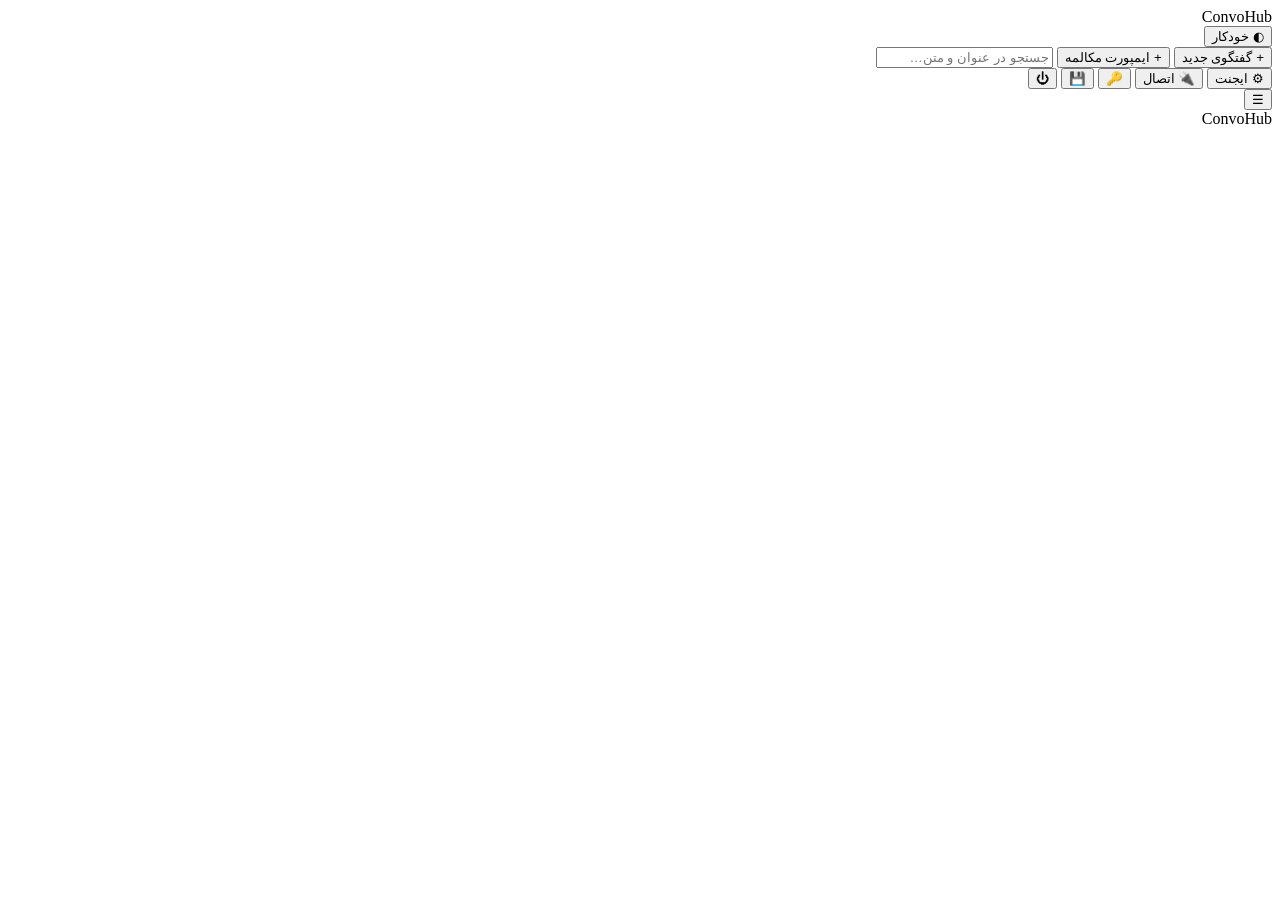
==== convohub/static/index.html @ c0bf63c1 "ConvoHub: first public release Co-Authored-By: Claude Opus 5.5 <noreply@anthropic.com>" ====
<!doctype html>
<html lang="fa" dir="rtl">
<head>
  <meta charset="utf-8">
  <meta name="viewport" content="width=device-width, initial-scale=1">
  <title>ConvoHub</title>
  <link rel="preload" href="/static/fonts/Vazirmatn-wght.woff2" as="font" type="font/woff2" crossorigin>
  <link rel="icon" href="/static/icon.png" type="image/png">
  <script>
    // Apply the saved theme before the page paints (no flash of the wrong theme).
    try { const t = localStorage.getItem("theme"); if (t === "light" || t === "dark") document.documentElement.dataset.theme = t; } catch {}
  </script>
  <link rel="stylesheet" href="/static/app.css">
</head>
<body>
<div class="app" id="app">
  <aside class="sidebar">
    <div class="brand-row">
      <div class="brand">ConvoHub</div>
      <button id="btn-theme" class="icon-btn" type="button" title="تم: خودکار / روشن / تیره">◐ خودکار</button>
    </div>
    <button id="btn-new-chat" class="primary">+ گفتگوی جدید</button>
    <button id="btn-import">+ ایمپورت مکالمه</button>
    <div id="ext-pending" class="ext-pending" hidden></div>
    <input id="search" type="search" placeholder="جستجو در عنوان و متن…" autocomplete="off">
    <div id="lists" class="lists"></div>
    <button id="key-warning" class="key-warning" type="button" hidden>
      🔑 هنوز کلید OpenRouter وارد نشده. برای وارد کردنش اینجا رو بزن.
    </button>
    <div class="side-footer">
      <button id="btn-settings" class="ghost" title="تنظیمات ایجنت: پوشه‌ها، skillها، سرورهای MCP">⚙ ایجنت</button>
      <button id="btn-connect" class="ghost" title="افزونه‌ی مرورگر و وصل کردن Claude Code و بقیه">🔌 اتصال</button>
      <button id="btn-key" class="ghost icon-only" title="کلید OpenRouter">🔑</button>
      <button id="btn-backup" class="ghost icon-only" title="بکاپ">💾</button>
      <button id="btn-quit" class="ghost icon-only" title="خاموش کردن ConvoHub">⏻</button>
    </div>
  </aside>
  <div class="scrim" id="scrim"></div>
  <div class="main">
    <div class="topbar">
      <button id="btn-menu" class="icon-btn" type="button" title="منو">☰</button>
      <div class="brand">ConvoHub</div>
    </div>
    <main id="view" class="view"></main>
  </div>
</div>

<!-- import dialog -->
<dialog id="import-dialog">
  <form method="dialog" class="dialog-body" id="import-form">
    <h2>ایمپورت مکالمه</h2>
    <div class="tabs" role="tablist">
      <button type="button" class="tab active" data-tab="paste">Paste متن</button>
      <button type="button" class="tab" data-tab="file">فایل</button>
      <button type="button" class="tab" data-tab="link">لینک share</button>
    </div>

    <section data-pane="paste">
      <p class="hint">توی صفحه‌ی چت Ctrl+A و Ctrl+C بزن و اینجا paste کن.</p>
      <textarea id="paste-text" rows="10" placeholder="متن مکالمه…"></textarea>
      <div id="paste-info" class="hint"></div>
    </section>

    <section data-pane="file" hidden>
      <p class="hint">فایل .txt یا .md، یا خروجی رسمی ChatGPT و Claude (conversations.json).</p>
      <input id="file-input" type="file" accept=".txt,.md,.markdown,.json">
    </section>

    <section data-pane="link" hidden>
      <p class="hint">لینک share عمومی از Gemini، Grok، ChatGPT (یا Claude). خوندنش تا یه دقیقه طول می‌کشه.</p>
      <input id="link-url" type="url" dir="ltr" placeholder="https://gemini.google.com/share/...">
    </section>

    <div class="row" id="meta-row">
      <label>عنوان <input id="import-title" type="text" placeholder="خودکار"></label>
      <label>منبع
        <select id="import-source">
          <option value="">تشخیص خودکار</option>
          <option value="gemini">Gemini</option>
          <option value="claude">Claude</option>
          <option value="grok">Grok</option>
          <option value="chatgpt">ChatGPT</option>
          <option value="other">دیگه</option>
        </select>
      </label>
    </div>

    <div id="import-error" class="error" hidden></div>
    <div class="dialog-actions">
      <button type="button" id="import-submit" class="primary">ایمپورت</button>
      <button type="button" id="import-cancel">انصراف</button>
    </div>
  </form>
</dialog>

<!-- context picker -->
<dialog id="context-dialog">
  <div class="dialog-body">
    <h2>مکالمه‌هایی که مدل ببینه</h2>
    <input id="context-filter" type="search" placeholder="فیلتر…">
    <ul id="context-options" class="context-options"></ul>
    <div class="dialog-actions">
      <button type="button" id="context-save" class="primary">ذخیره</button>
      <button type="button" id="context-cancel">انصراف</button>
    </div>
  </div>
</dialog>

<!-- agent settings -->
<dialog id="settings-dialog">
  <div class="dialog-body">
    <h2>تنظیمات ایجنت</h2>
    <label class="field">پوشه‌های مجاز (هر خط یه مسیر کامل)
      <span class="hint">مدل فقط همین‌جاها رو می‌بینه. خوندن همیشه آزاده، حتی وقتی حالت ایجنت خاموشه؛ نوشتن، اجرای دستور و حذف فقط توی حالت ایجنت و هر بار با اجازه‌ی تو انجام میشه. فایل‌هایی مثل <code>.env</code> هیچ‌وقت خونده نمیشن.</span>
      <textarea id="set-folders" rows="3" dir="ltr" placeholder="D:\Projects\MyApp"></textarea>
    </label>
    <label class="field">پوشه‌های skill (هر خط یه مسیر؛ فقط خوندنی)
      <span class="hint">هر skill یه پوشه با فایل <code>SKILL.md</code> است.</span>
      <textarea id="set-skills" rows="2" dir="ltr" placeholder="%USERPROFILE%\.claude\skills"></textarea>
    </label>
    <ul id="set-skill-list" class="skill-list"></ul>
    <label class="field">سرورهای MCP (همون فرمت <code>mcpServers</code> بقیه‌ی ابزارها)
      <span class="hint">ابزارهایی که خودشون رو «فقط‌خواندنی» معرفی کنن آزادن؛ بقیه هر بار اجازه می‌گیرن.</span>
      <textarea id="set-mcp" rows="7" dir="ltr" placeholder='{"mcpServers": {"name": {"command": "uv", "args": ["..."]}}}'></textarea>
    </label>
    <div class="field">ابزارهای MCP با «همیشه اجازه بده»
      <span class="hint">این‌ها بدون پرسیدن اجرا میشن. با × اجازه‌شون پس گرفته میشه (همون لحظه ذخیره میشه).</span>
      <ul id="set-always" class="skill-list"></ul>
    </div>
    <div class="field">افزونه‌ی مرورگر
      <span class="hint">فقط افزونه‌ای که ID‌ش اینجاست می‌تونه به ConvoHub مکالمه بفرسته. ID رو از صفحه‌ی <code>chrome://extensions</code> بردار، یا وقتی افزونه اولین بار وصل میشه از نوار بالای کتابخونه «قبول» رو بزن.</span>
      <div class="row">
        <input id="set-ext-id" type="text" dir="ltr" placeholder="abcdefghijklmnopabcdefghijklmnop">
        <button type="button" id="set-ext-save">ذخیره‌ی ID</button>
      </div>
    </div>
    <div id="settings-error" class="error" hidden></div>
    <div class="dialog-actions">
      <button type="button" id="settings-save" class="primary">ذخیره</button>
      <button type="button" id="settings-cancel">انصراف</button>
    </div>
  </div>
</dialog>

<!-- OpenRouter key -->
<dialog id="key-dialog">
  <form method="dialog" class="dialog-body" id="key-form">
    <h2>کلید OpenRouter</h2>
    <p class="hint">
      ConvoHub برای حرف زدن با مدل‌ها از <a href="https://openrouter.ai/keys" target="_blank" rel="noreferrer">OpenRouter</a> استفاده می‌کنه.
      اونجا یه حساب بساز، کمی اعتبار بخر و از صفحه‌ی Keys یه کلید بساز (با <code>sk-or-</code> شروع میشه).
    </p>
    <div id="key-state" class="key-state"></div>
    <label class="field">کلید
      <input id="key-input" type="password" dir="ltr" autocomplete="off" spellcheck="false" placeholder="sk-or-v1-…">
    </label>
    <p class="hint">کلید فقط روی همین کامپیوتر و رمزنگاری‌شده با حساب ویندوزت ذخیره میشه؛ توی بکاپ‌ها نمیره و هیچ‌جا کامل نشون داده نمیشه.</p>
    <div id="key-error" class="error" hidden></div>
    <div class="dialog-actions">
      <button type="button" id="key-save" class="primary">ذخیره و بررسی</button>
      <button type="button" id="key-remove" class="danger" hidden>پاک کردن کلید ذخیره‌شده</button>
      <button type="button" id="key-close">بستن</button>
    </div>
  </form>
</dialog>

<!-- connect: browser extension + MCP for other tools -->
<dialog id="connect-dialog" class="wide">
  <div class="dialog-body">
    <h2>اتصال</h2>
    <div class="tabs">
      <button type="button" class="tab active" data-ctab="ext">افزونه‌ی مرورگر</button>
      <button type="button" class="tab" data-ctab="mcp">Claude Code و بقیه</button>
    </div>
    <section data-cpane="ext" class="connect-pane">
      <p class="hint">با افزونه، چتی که توی Chrome یا Edge باز کردی (Gemini، ChatGPT، Claude، Grok) با یه کلیک میاد توی کتابخونه و پیام‌های جدیدش خودکار اضافه میشن.</p>
      <ol class="howto">
        <li>پوشه‌ی افزونه: <code id="ext-dir" dir="ltr"></code>
          <div class="row-btns"><button type="button" id="ext-open">باز کردن پوشه</button><button type="button" class="copy" data-copy-from="ext-dir">کپی مسیر</button></div></li>
        <li>توی Chrome بنویس <code dir="ltr">chrome://extensions</code> (توی Edge: <code dir="ltr">edge://extensions</code>) و Enter بزن.</li>
        <li><b>Developer mode</b> (حالت توسعه‌دهنده) رو روشن کن.</li>
        <li><b>Load unpacked</b> رو بزن و همون پوشه‌ی بالا رو انتخاب کن.</li>
        <li>یه صفحه‌ی چت (مثلاً یه مکالمه‌ی ChatGPT) رو باز یا refresh کن. اینجا، بالای کتابخونه، نوار «یه افزونه می‌خواد وصل بشه» میاد: <b>قبول</b> رو بزن.</li>
        <li>حالا روی صفحه‌ی چت، پایین سمت راست، دکمه‌ی «بفرست به ConvoHub» رو بزن.</li>
      </ol>
      <div id="ext-state" class="hint"></div>
    </section>
    <section data-cpane="mcp" class="connect-pane" hidden>
      <p class="hint">با این‌ها ابزارهای دیگه (Claude Code، Hermes، OpenCode، Cline) هم کتابخونه‌ت رو می‌بینن. مسیرها مخصوص همین کامپیوترن. لازم نیست ConvoHub روشن باشه.</p>
      <div class="snippet"><h3>Claude Code <span class="hint">(یه بار توی ترمینال بزن)</span></h3><pre id="mcp-claude" dir="ltr"></pre><button type="button" class="copy" data-copy-from="mcp-claude">کپی</button></div>
      <div class="snippet"><h3>Hermes <span class="hint">(یه بار توی ترمینال بزن)</span></h3><pre id="mcp-hermes" dir="ltr"></pre><button type="button" class="copy" data-copy-from="mcp-hermes">کپی</button></div>
      <div class="snippet"><h3>OpenCode <span class="hint">(داخل بخش <code>"mcp"</code> فایل <code dir="ltr">%USERPROFILE%\.config\opencode\opencode.jsonc</code>)</span></h3><pre id="mcp-opencode" dir="ltr"></pre><button type="button" class="copy" data-copy-from="mcp-opencode">کپی</button></div>
      <div class="snippet"><h3>Cline <span class="hint">(پنل Cline ← MCP Servers ← Configure، داخل <code>"mcpServers"</code>)</span></h3><pre id="mcp-cline" dir="ltr"></pre><button type="button" class="copy" data-copy-from="mcp-cline">کپی</button></div>
    </section>
    <div class="dialog-actions"><button type="button" id="connect-close">بستن</button></div>
  </div>
</dialog>

<!-- backups -->
<dialog id="backup-dialog">
  <div class="dialog-body">
    <h2>بکاپ کتابخونه</h2>
    <p class="hint">
      هر روز که برنامه روشن باشه یه بکاپ خودکار گرفته میشه (۱۴ تای آخر نگه داشته میشن). بکاپ‌هایی که خودت می‌گیری هیچ‌وقت خودکار پاک نمیشن.
      بهتره پوشه‌ی بکاپ روی یه درایو دیگه یا یه پوشه‌ی همگام با Google Drive / OneDrive باشه.
    </p>
    <label class="field">پوشه‌ی بکاپ
      <span class="hint">خالی بذاری، کنار دیتابیس (<code>data\backups</code>) ذخیره میشه.</span>
      <div class="row">
        <input id="backup-folder" type="text" dir="ltr" placeholder="D:\Backups\ConvoHub">
        <button type="button" id="backup-folder-save">ذخیره</button>
      </div>
    </label>
    <div><button type="button" id="backup-now" class="primary">همین الان بکاپ بگیر</button></div>
    <div id="backup-msg" class="hint"></div>
    <ul id="backup-list" class="backup-list"></ul>
    <details class="hint">
      <summary>برگردوندن یه بکاپ</summary>
      برنامه رو ببند، فایل <code>data\convohub.db</code> رو یه جا کنار بذار، فایل بکاپ رو جاش کپی کن و اسمش رو <code>convohub.db</code> بذار، بعد برنامه رو دوباره باز کن.
    </details>
    <div class="dialog-actions"><button type="button" id="backup-close">بستن</button></div>
  </div>
</dialog>

<!-- agent log -->
<dialog id="log-dialog">
  <div class="dialog-body">
    <h2>لاگ کارهای ایجنت</h2>
    <div id="log-entries" class="log-entries"></div>
    <div class="dialog-actions"><button type="button" id="log-close">بستن</button></div>
  </div>
</dialog>

<!-- in-page replacement for alert/confirm/prompt (native ones can be blocked in embedded browsers) -->
<dialog id="ui-dialog">
  <form method="dialog" class="dialog-body" id="ui-form">
    <div id="ui-message" class="ui-message"></div>
    <input id="ui-input" type="text" hidden>
    <div class="dialog-actions">
      <button type="submit" id="ui-ok" class="primary" value="ok">باشه</button>
      <button type="button" id="ui-cancel">انصراف</button>
    </div>
  </form>
</dialog>

<datalist id="models-dl"></datalist>
<script src="/static/app.js"></script>
</body>
</html>
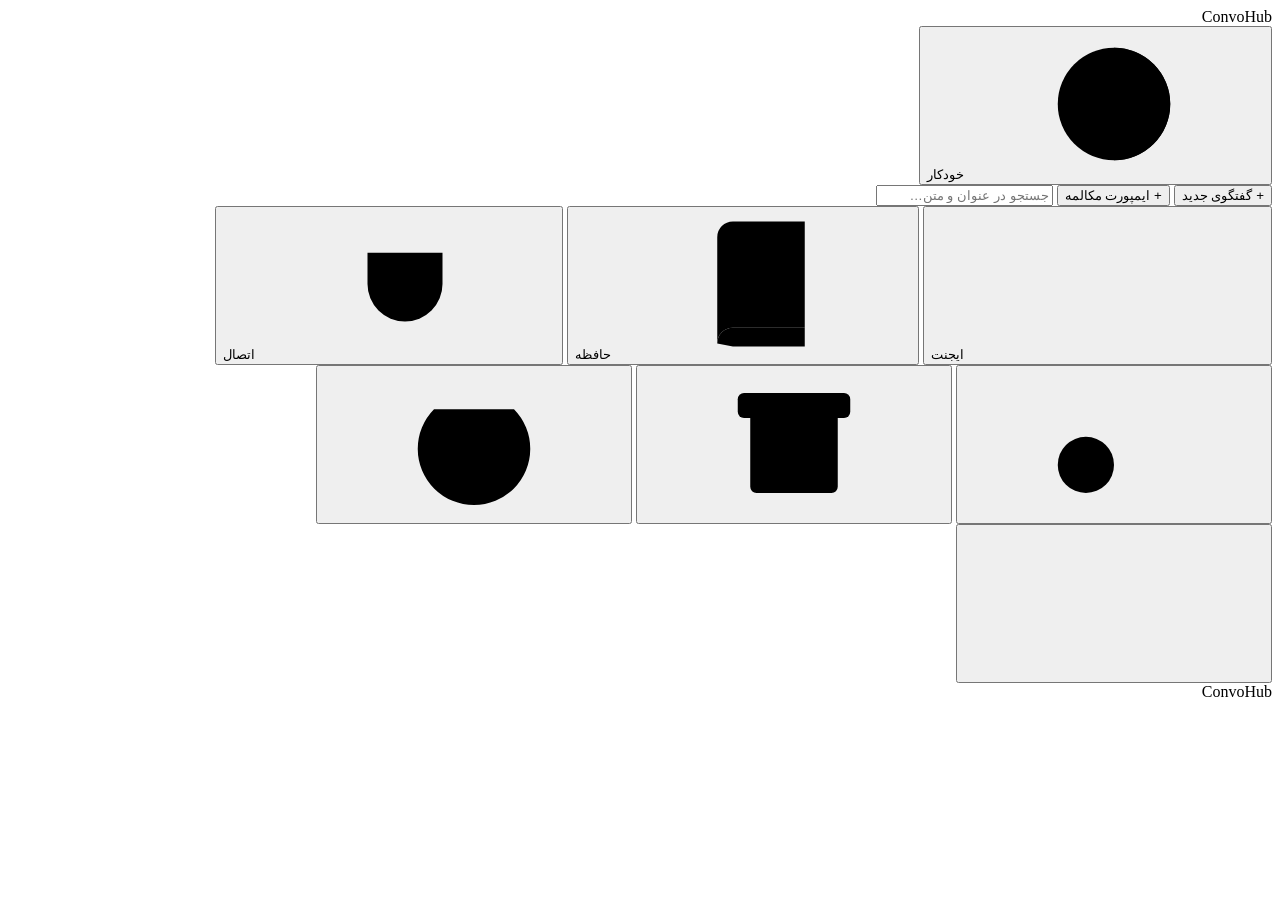
==== commit f1158ba1: "ConvoHub 0.2.0: handoff, memory, new default port - Handoff: take a chat back to the original AI cha" ====
--- a/convohub/static/index.html
+++ b/convohub/static/index.html
@@ -13,11 +13,27 @@
   <link rel="stylesheet" href="/static/app.css">
 </head>
 <body>
+<svg xmlns="http://www.w3.org/2000/svg" style="display:none" aria-hidden="true">
+  <symbol id="i-key" viewBox="0 0 24 24"><circle cx="7.5" cy="15.5" r="4.5"/><path d="M10.7 12.3 21 2M16 7l3 3M18.5 4.5l2 2"/></symbol>
+  <symbol id="i-archive" viewBox="0 0 24 24"><rect x="3" y="4" width="18" height="4" rx="1"/><path d="M5 8v11a1 1 0 0 0 1 1h12a1 1 0 0 0 1-1V8M10 12h4"/></symbol>
+  <symbol id="i-power" viewBox="0 0 24 24"><path d="M12 2v10M18.4 6.6a9 9 0 1 1-12.8 0"/></symbol>
+  <symbol id="i-menu" viewBox="0 0 24 24"><path d="M4 6h16M4 12h16M4 18h16"/></symbol>
+  <symbol id="i-trash" viewBox="0 0 24 24"><path d="M3 6h18M8 6V4a1 1 0 0 1 1-1h6a1 1 0 0 1 1 1v2M19 6l-1 14a1 1 0 0 1-1 1H7a1 1 0 0 1-1-1L5 6"/></symbol>
+  <symbol id="i-sliders" viewBox="0 0 24 24"><path d="M4 21v-7M4 10V3M12 21v-9M12 8V3M20 21v-5M20 12V3M1 14h6M9 8h6M17 16h6"/></symbol>
+  <symbol id="i-plug" viewBox="0 0 24 24"><path d="M9 2v5M15 2v5M6 7h12v5a6 6 0 0 1-12 0V7zM12 18v4"/></symbol>
+  <symbol id="i-share" viewBox="0 0 24 24"><path d="M4 12v7a1 1 0 0 0 1 1h14a1 1 0 0 0 1-1v-7M16 6l-4-4-4 4M12 2v13"/></symbol>
+  <symbol id="i-copy" viewBox="0 0 24 24"><rect x="9" y="9" width="12" height="12" rx="2"/><path d="M5 15H4a1 1 0 0 1-1-1V4a1 1 0 0 1 1-1h10a1 1 0 0 1 1 1v1"/></symbol>
+  <symbol id="i-download" viewBox="0 0 24 24"><path d="M12 3v12M7 10l5 5 5-5M5 21h14"/></symbol>
+  <symbol id="i-sun" viewBox="0 0 24 24"><circle cx="12" cy="12" r="4"/><path d="M12 2v2M12 20v2M4.9 4.9l1.4 1.4M17.7 17.7l1.4 1.4M2 12h2M20 12h2M4.9 19.1l1.4-1.4M17.7 6.3l1.4-1.4"/></symbol>
+  <symbol id="i-moon" viewBox="0 0 24 24"><path d="M21 12.8A9 9 0 1 1 11.2 3a7 7 0 0 0 9.8 9.8z"/></symbol>
+  <symbol id="i-memory" viewBox="0 0 24 24"><path d="M5 4.5A2.5 2.5 0 0 1 7.5 2H19v17H7.5A2.5 2.5 0 0 0 5 21.5z"/><path d="M5 21.5A2.5 2.5 0 0 1 7.5 19H19v3H7.5M9 7h6M9 11h4"/></symbol>
+  <symbol id="i-auto" viewBox="0 0 24 24"><circle cx="12" cy="12" r="9"/><path d="M12 3a9 9 0 0 1 0 18z" fill="currentColor"/></symbol>
+</svg>
 <div class="app" id="app">
   <aside class="sidebar">
     <div class="brand-row">
       <div class="brand">ConvoHub</div>
-      <button id="btn-theme" class="icon-btn" type="button" title="تم: خودکار / روشن / تیره">◐ خودکار</button>
+      <button id="btn-theme" class="icon-btn" type="button" title="تم: خودکار / روشن / تیره"><svg class="ic" aria-hidden="true"><use href="#i-auto"/></svg>خودکار</button>
     </div>
     <button id="btn-new-chat" class="primary">+ گفتگوی جدید</button>
     <button id="btn-import">+ ایمپورت مکالمه</button>
@@ -25,20 +41,21 @@
     <input id="search" type="search" placeholder="جستجو در عنوان و متن…" autocomplete="off">
     <div id="lists" class="lists"></div>
     <button id="key-warning" class="key-warning" type="button" hidden>
-      🔑 هنوز کلید OpenRouter وارد نشده. برای وارد کردنش اینجا رو بزن.
+      هنوز کلید OpenRouter وارد نشده. برای وارد کردنش اینجا رو بزن.
     </button>
     <div class="side-footer">
-      <button id="btn-settings" class="ghost" title="تنظیمات ایجنت: پوشه‌ها، skillها، سرورهای MCP">⚙ ایجنت</button>
-      <button id="btn-connect" class="ghost" title="افزونه‌ی مرورگر و وصل کردن Claude Code و بقیه">🔌 اتصال</button>
-      <button id="btn-key" class="ghost icon-only" title="کلید OpenRouter">🔑</button>
-      <button id="btn-backup" class="ghost icon-only" title="بکاپ">💾</button>
-      <button id="btn-quit" class="ghost icon-only" title="خاموش کردن ConvoHub">⏻</button>
+      <button id="btn-settings" class="ghost" title="تنظیمات ایجنت: پوشه‌ها، skillها، سرورهای MCP"><svg class="ic" aria-hidden="true"><use href="#i-sliders"/></svg>ایجنت</button>
+      <button id="btn-memory" class="ghost" title="حافظه: چیزهایی که مدل‌ها درباره‌ی تو و کارهات می‌دونن"><svg class="ic" aria-hidden="true"><use href="#i-memory"/></svg>حافظه<span id="memory-badge" class="count-badge" hidden></span></button>
+      <button id="btn-connect" class="ghost" title="افزونه‌ی مرورگر و وصل کردن Claude Code و بقیه"><svg class="ic" aria-hidden="true"><use href="#i-plug"/></svg>اتصال</button>
+      <button id="btn-key" class="ghost icon-only" title="کلید OpenRouter" aria-label="کلید OpenRouter"><svg class="ic" aria-hidden="true"><use href="#i-key"/></svg></button>
+      <button id="btn-backup" class="ghost icon-only" title="بکاپ" aria-label="بکاپ"><svg class="ic" aria-hidden="true"><use href="#i-archive"/></svg></button>
+      <button id="btn-quit" class="ghost icon-only" title="خاموش کردن ConvoHub" aria-label="خاموش کردن ConvoHub"><svg class="ic" aria-hidden="true"><use href="#i-power"/></svg></button>
     </div>
   </aside>
   <div class="scrim" id="scrim"></div>
   <div class="main">
     <div class="topbar">
-      <button id="btn-menu" class="icon-btn" type="button" title="منو">☰</button>
+      <button id="btn-menu" class="icon-btn" type="button" title="منو" aria-label="منو"><svg class="ic" aria-hidden="true"><use href="#i-menu"/></svg></button>
       <div class="brand">ConvoHub</div>
     </div>
     <main id="view" class="view"></main>
@@ -196,6 +213,75 @@
   </div>
 </dialog>
 
+<!-- handoff: continue this chat in the original AI chat or in another chatbot -->
+<dialog id="handoff-dialog" class="wide">
+  <div class="dialog-body">
+    <h2>ادامه در جای دیگه</h2>
+    <div class="ho-choice" role="radiogroup">
+      <label class="ho-card"><input type="radio" name="ho-target" value="original">
+        <span><b>برگشت به مکالمه‌ی اصلی</b><small>مثلاً همون چت Gemini. فقط چیزهایی که اینجا اضافه شد فرستاده میشه، چون قبلی‌ها رو خودش داره.</small></span></label>
+      <label class="ho-card"><input type="radio" name="ho-target" value="new">
+        <span><b>بردن به یه چت‌بات دیگه</b><small>اون هیچی نمی‌دونه، پس کل ماجرا میره: مرجع‌ها (یا خلاصه‌شون) و همین گفتگو.</small></span></label>
+    </div>
+    <div class="ho-options">
+      <label id="ho-since-wrap" class="inline"><input type="checkbox" id="ho-since" checked> <span id="ho-since-label">فقط پیام‌های بعد از هندآف قبلی</span></label>
+      <span class="ho-format">
+        <label class="inline"><input type="radio" name="ho-format" value="full" checked> متن کامل</label>
+        <label class="inline"><input type="radio" name="ho-format" value="brief"> خلاصه با مدل</label>
+      </span>
+    </div>
+    <div id="ho-origin" class="hint"></div>
+    <textarea id="ho-text" rows="12" dir="auto" spellcheck="false" placeholder="…"></textarea>
+    <div id="ho-meta" class="hint"></div>
+    <div id="ho-error" class="error" hidden></div>
+    <div class="dialog-actions">
+      <button type="button" id="ho-copy" class="primary"><svg class="ic" aria-hidden="true"><use href="#i-copy"/></svg>کپی</button>
+      <button type="button" id="ho-file"><svg class="ic" aria-hidden="true"><use href="#i-download"/></svg>دانلود فایل ‎.md</button>
+      <button type="button" id="ho-ext" title="چت مقصد رو توی مرورگرت باز کن؛ افزونه متن رو توی جعبه‌ی پیام می‌ذاره و خودت Send رو می‌زنی.">بفرست به افزونه</button>
+      <button type="button" id="ho-close">بستن</button>
+    </div>
+  </div>
+</dialog>
+
+<!-- memory: notes about the user, sent to the models -->
+<dialog id="memory-dialog" class="wide">
+  <div class="dialog-body">
+    <h2>حافظه</h2>
+    <p class="hint">چیزهایی درباره‌ی خودت و کارهات که می‌خوای هر مدلی بدونه، تا لازم نباشه هر بار توضیح بدی.
+      با هر پیام برای همون مدلی که انتخاب کردی فرستاده میشن. مدل‌ها فقط می‌تونن <b>پیشنهاد</b> بدن؛ چیزی بدون تأیید تو ذخیره نمیشه.</p>
+    <label class="inline mem-switch"><input type="checkbox" id="memory-enabled"> استفاده از حافظه توی گفتگوها (هر گفتگو هم کلید خودش رو بالای صفحه داره)</label>
+    <form id="memory-add" class="mem-add">
+      <input id="memory-input" type="text" maxlength="500" placeholder="مثلاً: جواب‌ها رو کوتاه و فارسی محاوره‌ای بده" autocomplete="off">
+      <button type="submit" class="primary">اضافه کن</button>
+    </form>
+    <section id="memory-suggested" class="mem-section" hidden>
+      <h3>پیشنهادها <span class="hint">(تا تأیید نکنی، فرستاده نمیشن)</span></h3>
+      <ul class="mem-list" id="memory-suggested-list"></ul>
+    </section>
+    <section class="mem-section">
+      <h3>یادداشت‌ها</h3>
+      <ul class="mem-list" id="memory-list"></ul>
+    </section>
+    <div id="memory-meta" class="hint"></div>
+    <div id="memory-error" class="error" hidden></div>
+    <div class="dialog-actions"><button type="button" id="memory-close">بستن</button></div>
+  </div>
+</dialog>
+
+<!-- extract notes for memory from a conversation -->
+<dialog id="extract-dialog" class="wide">
+  <div class="dialog-body">
+    <h2>نکته‌ها برای حافظه</h2>
+    <p class="hint" id="extract-intro"></p>
+    <ul class="mem-list" id="extract-list"></ul>
+    <div id="extract-meta" class="hint"></div>
+    <div class="dialog-actions">
+      <button type="button" id="extract-save" class="primary">ذخیره‌ی انتخاب‌شده‌ها</button>
+      <button type="button" id="extract-close">بستن</button>
+    </div>
+  </div>
+</dialog>
+
 <!-- backups -->
 <dialog id="backup-dialog">
   <div class="dialog-body">
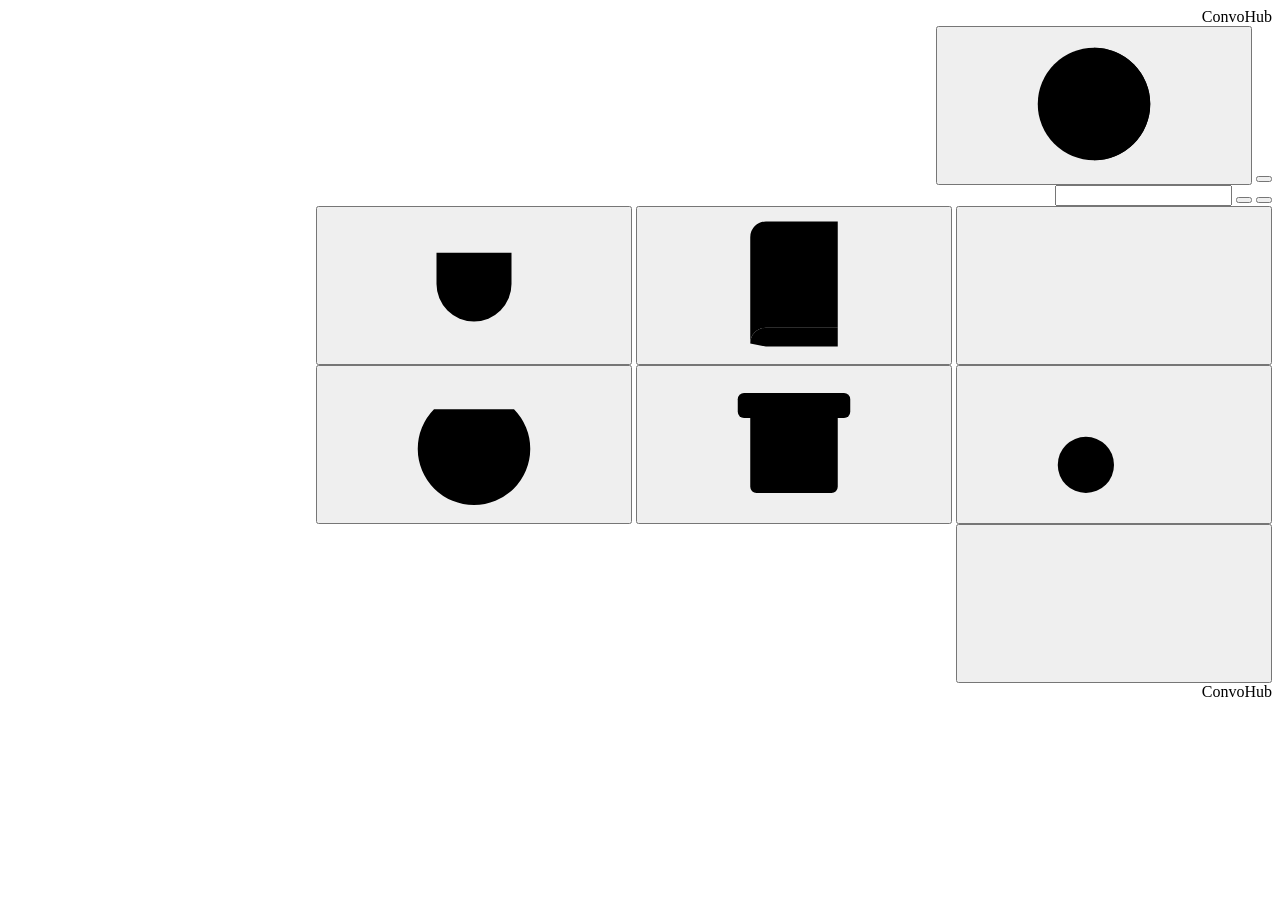
==== commit 1c38d584: "English interface and macOS (Apple Silicon) build Co-Authored-By: Claude Opus 5.5 <noreply@anthropic" ====
--- a/convohub/static/index.html
+++ b/convohub/static/index.html
@@ -9,6 +9,8 @@
   <script>
     // Apply the saved theme before the page paints (no flash of the wrong theme).
     try { const t = localStorage.getItem("theme"); if (t === "light" || t === "dark") document.documentElement.dataset.theme = t; } catch {}
+    // Same for the language direction (i18n.js sets it properly; this avoids a right-to-left flash).
+    try { const l = localStorage.getItem("lang"); if (l === "en") { document.documentElement.lang = "en"; document.documentElement.dir = "ltr"; } } catch {}
   </script>
   <link rel="stylesheet" href="/static/app.css">
 </head>
@@ -33,29 +35,30 @@
   <aside class="sidebar">
     <div class="brand-row">
       <div class="brand">ConvoHub</div>
-      <button id="btn-theme" class="icon-btn" type="button" title="تم: خودکار / روشن / تیره"><svg class="ic" aria-hidden="true"><use href="#i-auto"/></svg>خودکار</button>
-    </div>
-    <button id="btn-new-chat" class="primary">+ گفتگوی جدید</button>
-    <button id="btn-import">+ ایمپورت مکالمه</button>
+      <span class="brand-tools">
+        <button id="btn-lang" class="icon-btn" type="button" data-i18n="lang.switch" data-i18n-title="lang.switch_title"></button>
+        <button id="btn-theme" class="icon-btn" type="button" data-i18n-title="theme.title"><svg class="ic" aria-hidden="true"><use href="#i-auto"/></svg></button>
+      </span>
+    </div>
+    <button id="btn-new-chat" class="primary" data-i18n="side.new_chat"></button>
+    <button id="btn-import" data-i18n="side.import"></button>
     <div id="ext-pending" class="ext-pending" hidden></div>
-    <input id="search" type="search" placeholder="جستجو در عنوان و متن…" autocomplete="off">
+    <input id="search" type="search" data-i18n-placeholder="side.search_ph" autocomplete="off">
     <div id="lists" class="lists"></div>
-    <button id="key-warning" class="key-warning" type="button" hidden>
-      هنوز کلید OpenRouter وارد نشده. برای وارد کردنش اینجا رو بزن.
-    </button>
+    <button id="key-warning" class="key-warning" type="button" data-i18n="side.key_warning" hidden></button>
     <div class="side-footer">
-      <button id="btn-settings" class="ghost" title="تنظیمات ایجنت: پوشه‌ها، skillها، سرورهای MCP"><svg class="ic" aria-hidden="true"><use href="#i-sliders"/></svg>ایجنت</button>
-      <button id="btn-memory" class="ghost" title="حافظه: چیزهایی که مدل‌ها درباره‌ی تو و کارهات می‌دونن"><svg class="ic" aria-hidden="true"><use href="#i-memory"/></svg>حافظه<span id="memory-badge" class="count-badge" hidden></span></button>
-      <button id="btn-connect" class="ghost" title="افزونه‌ی مرورگر و وصل کردن Claude Code و بقیه"><svg class="ic" aria-hidden="true"><use href="#i-plug"/></svg>اتصال</button>
-      <button id="btn-key" class="ghost icon-only" title="کلید OpenRouter" aria-label="کلید OpenRouter"><svg class="ic" aria-hidden="true"><use href="#i-key"/></svg></button>
-      <button id="btn-backup" class="ghost icon-only" title="بکاپ" aria-label="بکاپ"><svg class="ic" aria-hidden="true"><use href="#i-archive"/></svg></button>
-      <button id="btn-quit" class="ghost icon-only" title="خاموش کردن ConvoHub" aria-label="خاموش کردن ConvoHub"><svg class="ic" aria-hidden="true"><use href="#i-power"/></svg></button>
+      <button id="btn-settings" class="ghost" data-i18n-title="side.agent_title"><svg class="ic" aria-hidden="true"><use href="#i-sliders"/></svg><span data-i18n="side.agent"></span></button>
+      <button id="btn-memory" class="ghost" data-i18n-title="side.memory_title"><svg class="ic" aria-hidden="true"><use href="#i-memory"/></svg><span data-i18n="side.memory"></span><span id="memory-badge" class="count-badge" hidden></span></button>
+      <button id="btn-connect" class="ghost" data-i18n-title="side.connect_title"><svg class="ic" aria-hidden="true"><use href="#i-plug"/></svg><span data-i18n="side.connect"></span></button>
+      <button id="btn-key" class="ghost icon-only" data-i18n-title="side.key" data-i18n-aria-label="side.key"><svg class="ic" aria-hidden="true"><use href="#i-key"/></svg></button>
+      <button id="btn-backup" class="ghost icon-only" data-i18n-title="side.backup" data-i18n-aria-label="side.backup"><svg class="ic" aria-hidden="true"><use href="#i-archive"/></svg></button>
+      <button id="btn-quit" class="ghost icon-only" data-i18n-title="side.quit" data-i18n-aria-label="side.quit"><svg class="ic" aria-hidden="true"><use href="#i-power"/></svg></button>
     </div>
   </aside>
   <div class="scrim" id="scrim"></div>
   <div class="main">
     <div class="topbar">
-      <button id="btn-menu" class="icon-btn" type="button" title="منو" aria-label="منو"><svg class="ic" aria-hidden="true"><use href="#i-menu"/></svg></button>
+      <button id="btn-menu" class="icon-btn" type="button" data-i18n-title="top.menu" data-i18n-aria-label="top.menu"><svg class="ic" aria-hidden="true"><use href="#i-menu"/></svg></button>
       <div class="brand">ConvoHub</div>
     </div>
     <main id="view" class="view"></main>
@@ -65,47 +68,47 @@
 <!-- import dialog -->
 <dialog id="import-dialog">
   <form method="dialog" class="dialog-body" id="import-form">
-    <h2>ایمپورت مکالمه</h2>
+    <h2 data-i18n="import.title"></h2>
     <div class="tabs" role="tablist">
-      <button type="button" class="tab active" data-tab="paste">Paste متن</button>
-      <button type="button" class="tab" data-tab="file">فایل</button>
-      <button type="button" class="tab" data-tab="link">لینک share</button>
+      <button type="button" class="tab active" data-tab="paste" data-i18n="import.tab_paste"></button>
+      <button type="button" class="tab" data-tab="file" data-i18n="import.tab_file"></button>
+      <button type="button" class="tab" data-tab="link" data-i18n="import.tab_link"></button>
     </div>
 
     <section data-pane="paste">
-      <p class="hint">توی صفحه‌ی چت Ctrl+A و Ctrl+C بزن و اینجا paste کن.</p>
-      <textarea id="paste-text" rows="10" placeholder="متن مکالمه…"></textarea>
+      <p class="hint" data-i18n="import.paste_hint"></p>
+      <textarea id="paste-text" rows="10" data-i18n-placeholder="import.paste_ph"></textarea>
       <div id="paste-info" class="hint"></div>
     </section>
 
     <section data-pane="file" hidden>
-      <p class="hint">فایل .txt یا .md، یا خروجی رسمی ChatGPT و Claude (conversations.json).</p>
+      <p class="hint" data-i18n="import.file_hint"></p>
       <input id="file-input" type="file" accept=".txt,.md,.markdown,.json">
     </section>
 
     <section data-pane="link" hidden>
-      <p class="hint">لینک share عمومی از Gemini، Grok، ChatGPT (یا Claude). خوندنش تا یه دقیقه طول می‌کشه.</p>
+      <p class="hint" data-i18n="import.link_hint"></p>
       <input id="link-url" type="url" dir="ltr" placeholder="https://gemini.google.com/share/...">
     </section>
 
     <div class="row" id="meta-row">
-      <label>عنوان <input id="import-title" type="text" placeholder="خودکار"></label>
-      <label>منبع
+      <label><span data-i18n="import.field_title"></span> <input id="import-title" type="text" data-i18n-placeholder="import.title_ph"></label>
+      <label><span data-i18n="import.field_source"></span>
         <select id="import-source">
-          <option value="">تشخیص خودکار</option>
+          <option value="" data-i18n="import.source_auto"></option>
           <option value="gemini">Gemini</option>
           <option value="claude">Claude</option>
           <option value="grok">Grok</option>
           <option value="chatgpt">ChatGPT</option>
-          <option value="other">دیگه</option>
+          <option value="other" data-i18n="import.source_other"></option>
         </select>
       </label>
     </div>
 
     <div id="import-error" class="error" hidden></div>
     <div class="dialog-actions">
-      <button type="button" id="import-submit" class="primary">ایمپورت</button>
-      <button type="button" id="import-cancel">انصراف</button>
+      <button type="button" id="import-submit" class="primary" data-i18n="import.submit"></button>
+      <button type="button" id="import-cancel" data-i18n="common.cancel"></button>
     </div>
   </form>
 </dialog>
@@ -113,12 +116,12 @@
 <!-- context picker -->
 <dialog id="context-dialog">
   <div class="dialog-body">
-    <h2>مکالمه‌هایی که مدل ببینه</h2>
-    <input id="context-filter" type="search" placeholder="فیلتر…">
+    <h2 data-i18n="context.title"></h2>
+    <input id="context-filter" type="search" data-i18n-placeholder="context.filter_ph">
     <ul id="context-options" class="context-options"></ul>
     <div class="dialog-actions">
-      <button type="button" id="context-save" class="primary">ذخیره</button>
-      <button type="button" id="context-cancel">انصراف</button>
+      <button type="button" id="context-save" class="primary" data-i18n="common.save"></button>
+      <button type="button" id="context-cancel" data-i18n="common.cancel"></button>
     </div>
   </div>
 </dialog>
@@ -126,35 +129,35 @@
 <!-- agent settings -->
 <dialog id="settings-dialog">
   <div class="dialog-body">
-    <h2>تنظیمات ایجنت</h2>
-    <label class="field">پوشه‌های مجاز (هر خط یه مسیر کامل)
-      <span class="hint">مدل فقط همین‌جاها رو می‌بینه. خوندن همیشه آزاده، حتی وقتی حالت ایجنت خاموشه؛ نوشتن، اجرای دستور و حذف فقط توی حالت ایجنت و هر بار با اجازه‌ی تو انجام میشه. فایل‌هایی مثل <code>.env</code> هیچ‌وقت خونده نمیشن.</span>
+    <h2 data-i18n="settings.title"></h2>
+    <label class="field"><span data-i18n="settings.folders"></span>
+      <span class="hint" data-i18n-html="settings.folders_hint"></span>
       <textarea id="set-folders" rows="3" dir="ltr" placeholder="D:\Projects\MyApp"></textarea>
     </label>
-    <label class="field">پوشه‌های skill (هر خط یه مسیر؛ فقط خوندنی)
-      <span class="hint">هر skill یه پوشه با فایل <code>SKILL.md</code> است.</span>
+    <label class="field"><span data-i18n="settings.skills"></span>
+      <span class="hint" data-i18n-html="settings.skills_hint"></span>
       <textarea id="set-skills" rows="2" dir="ltr" placeholder="%USERPROFILE%\.claude\skills"></textarea>
     </label>
     <ul id="set-skill-list" class="skill-list"></ul>
-    <label class="field">سرورهای MCP (همون فرمت <code>mcpServers</code> بقیه‌ی ابزارها)
-      <span class="hint">ابزارهایی که خودشون رو «فقط‌خواندنی» معرفی کنن آزادن؛ بقیه هر بار اجازه می‌گیرن.</span>
+    <label class="field"><span data-i18n-html="settings.mcp"></span>
+      <span class="hint" data-i18n="settings.mcp_hint"></span>
       <textarea id="set-mcp" rows="7" dir="ltr" placeholder='{"mcpServers": {"name": {"command": "uv", "args": ["..."]}}}'></textarea>
     </label>
-    <div class="field">ابزارهای MCP با «همیشه اجازه بده»
-      <span class="hint">این‌ها بدون پرسیدن اجرا میشن. با × اجازه‌شون پس گرفته میشه (همون لحظه ذخیره میشه).</span>
+    <div class="field"><span data-i18n="settings.always"></span>
+      <span class="hint" data-i18n="settings.always_hint"></span>
       <ul id="set-always" class="skill-list"></ul>
     </div>
-    <div class="field">افزونه‌ی مرورگر
-      <span class="hint">فقط افزونه‌ای که ID‌ش اینجاست می‌تونه به ConvoHub مکالمه بفرسته. ID رو از صفحه‌ی <code>chrome://extensions</code> بردار، یا وقتی افزونه اولین بار وصل میشه از نوار بالای کتابخونه «قبول» رو بزن.</span>
+    <div class="field"><span data-i18n="settings.ext"></span>
+      <span class="hint" data-i18n-html="settings.ext_hint"></span>
       <div class="row">
         <input id="set-ext-id" type="text" dir="ltr" placeholder="abcdefghijklmnopabcdefghijklmnop">
-        <button type="button" id="set-ext-save">ذخیره‌ی ID</button>
+        <button type="button" id="set-ext-save" data-i18n="settings.ext_save"></button>
       </div>
     </div>
     <div id="settings-error" class="error" hidden></div>
     <div class="dialog-actions">
-      <button type="button" id="settings-save" class="primary">ذخیره</button>
-      <button type="button" id="settings-cancel">انصراف</button>
+      <button type="button" id="settings-save" class="primary" data-i18n="common.save"></button>
+      <button type="button" id="settings-cancel" data-i18n="common.cancel"></button>
     </div>
   </div>
 </dialog>
@@ -162,21 +165,18 @@
 <!-- OpenRouter key -->
 <dialog id="key-dialog">
   <form method="dialog" class="dialog-body" id="key-form">
-    <h2>کلید OpenRouter</h2>
-    <p class="hint">
-      ConvoHub برای حرف زدن با مدل‌ها از <a href="https://openrouter.ai/keys" target="_blank" rel="noreferrer">OpenRouter</a> استفاده می‌کنه.
-      اونجا یه حساب بساز، کمی اعتبار بخر و از صفحه‌ی Keys یه کلید بساز (با <code>sk-or-</code> شروع میشه).
-    </p>
+    <h2 data-i18n="key.title"></h2>
+    <p class="hint" data-i18n-html="key.intro"></p>
     <div id="key-state" class="key-state"></div>
-    <label class="field">کلید
+    <label class="field"><span data-i18n="key.field"></span>
       <input id="key-input" type="password" dir="ltr" autocomplete="off" spellcheck="false" placeholder="sk-or-v1-…">
     </label>
-    <p class="hint">کلید فقط روی همین کامپیوتر و رمزنگاری‌شده با حساب ویندوزت ذخیره میشه؛ توی بکاپ‌ها نمیره و هیچ‌جا کامل نشون داده نمیشه.</p>
+    <p class="hint" data-i18n="key.storage_hint"></p>
     <div id="key-error" class="error" hidden></div>
     <div class="dialog-actions">
-      <button type="button" id="key-save" class="primary">ذخیره و بررسی</button>
-      <button type="button" id="key-remove" class="danger" hidden>پاک کردن کلید ذخیره‌شده</button>
-      <button type="button" id="key-close">بستن</button>
+      <button type="button" id="key-save" class="primary" data-i18n="key.save"></button>
+      <button type="button" id="key-remove" class="danger" data-i18n="key.remove" hidden></button>
+      <button type="button" id="key-close" data-i18n="common.close"></button>
     </div>
   </form>
 </dialog>
@@ -184,50 +184,111 @@
 <!-- connect: browser extension + MCP for other tools -->
 <dialog id="connect-dialog" class="wide">
   <div class="dialog-body">
-    <h2>اتصال</h2>
+    <h2 data-i18n="connect.title"></h2>
     <div class="tabs">
-      <button type="button" class="tab active" data-ctab="ext">افزونه‌ی مرورگر</button>
-      <button type="button" class="tab" data-ctab="mcp">Claude Code و بقیه</button>
+      <button type="button" class="tab active" data-ctab="ext" data-i18n="connect.tab_ext"></button>
+      <button type="button" class="tab" data-ctab="mcp" data-i18n="connect.tab_mcp"></button>
+      <button type="button" class="tab" data-ctab="remote" data-i18n="connect.tab_remote"></button>
     </div>
     <section data-cpane="ext" class="connect-pane">
-      <p class="hint">با افزونه، چتی که توی Chrome یا Edge باز کردی (Gemini، ChatGPT، Claude، Grok) با یه کلیک میاد توی کتابخونه و پیام‌های جدیدش خودکار اضافه میشن.</p>
+      <p class="hint" data-i18n="connect.ext.intro"></p>
       <ol class="howto">
-        <li>پوشه‌ی افزونه: <code id="ext-dir" dir="ltr"></code>
-          <div class="row-btns"><button type="button" id="ext-open">باز کردن پوشه</button><button type="button" class="copy" data-copy-from="ext-dir">کپی مسیر</button></div></li>
-        <li>توی Chrome بنویس <code dir="ltr">chrome://extensions</code> (توی Edge: <code dir="ltr">edge://extensions</code>) و Enter بزن.</li>
-        <li><b>Developer mode</b> (حالت توسعه‌دهنده) رو روشن کن.</li>
-        <li><b>Load unpacked</b> رو بزن و همون پوشه‌ی بالا رو انتخاب کن.</li>
-        <li>یه صفحه‌ی چت (مثلاً یه مکالمه‌ی ChatGPT) رو باز یا refresh کن. اینجا، بالای کتابخونه، نوار «یه افزونه می‌خواد وصل بشه» میاد: <b>قبول</b> رو بزن.</li>
-        <li>حالا روی صفحه‌ی چت، پایین سمت راست، دکمه‌ی «بفرست به ConvoHub» رو بزن.</li>
+        <li><span data-i18n="connect.ext.step1"></span> <code id="ext-dir" dir="ltr"></code>
+          <div class="row-btns"><button type="button" id="ext-open" data-i18n="connect.ext.open_folder"></button><button type="button" class="copy" data-copy-from="ext-dir" data-i18n="connect.ext.copy_path"></button></div></li>
+        <li data-i18n-html="connect.ext.step2"></li>
+        <li data-i18n-html="connect.ext.step3"></li>
+        <li data-i18n-html="connect.ext.step4"></li>
+        <li data-i18n-html="connect.ext.step5"></li>
+        <li data-i18n="connect.ext.step6"></li>
       </ol>
       <div id="ext-state" class="hint"></div>
     </section>
     <section data-cpane="mcp" class="connect-pane" hidden>
-      <p class="hint">با این‌ها ابزارهای دیگه (Claude Code، Hermes، OpenCode، Cline) هم کتابخونه‌ت رو می‌بینن. مسیرها مخصوص همین کامپیوترن. لازم نیست ConvoHub روشن باشه.</p>
-      <div class="snippet"><h3>Claude Code <span class="hint">(یه بار توی ترمینال بزن)</span></h3><pre id="mcp-claude" dir="ltr"></pre><button type="button" class="copy" data-copy-from="mcp-claude">کپی</button></div>
-      <div class="snippet"><h3>Hermes <span class="hint">(یه بار توی ترمینال بزن)</span></h3><pre id="mcp-hermes" dir="ltr"></pre><button type="button" class="copy" data-copy-from="mcp-hermes">کپی</button></div>
-      <div class="snippet"><h3>OpenCode <span class="hint">(داخل بخش <code>"mcp"</code> فایل <code dir="ltr">%USERPROFILE%\.config\opencode\opencode.jsonc</code>)</span></h3><pre id="mcp-opencode" dir="ltr"></pre><button type="button" class="copy" data-copy-from="mcp-opencode">کپی</button></div>
-      <div class="snippet"><h3>Cline <span class="hint">(پنل Cline ← MCP Servers ← Configure، داخل <code>"mcpServers"</code>)</span></h3><pre id="mcp-cline" dir="ltr"></pre><button type="button" class="copy" data-copy-from="mcp-cline">کپی</button></div>
-    </section>
-    <div class="dialog-actions"><button type="button" id="connect-close">بستن</button></div>
+      <p class="hint" data-i18n="connect.mcp.intro"></p>
+      <div class="snippet"><h3>Claude Code <span class="hint" data-i18n="connect.mcp.run_once"></span></h3><pre id="mcp-claude" dir="ltr"></pre><button type="button" class="copy" data-copy-from="mcp-claude" data-i18n="common.copy"></button></div>
+      <div class="snippet"><h3>Hermes <span class="hint" data-i18n="connect.mcp.run_once"></span></h3><pre id="mcp-hermes" dir="ltr"></pre><button type="button" class="copy" data-copy-from="mcp-hermes" data-i18n="common.copy"></button></div>
+      <div class="snippet"><h3>OpenCode <span class="hint" data-i18n-html="connect.mcp.opencode_where"></span></h3><pre id="mcp-opencode" dir="ltr"></pre><button type="button" class="copy" data-copy-from="mcp-opencode" data-i18n="common.copy"></button></div>
+      <div class="snippet"><h3>Cline <span class="hint" data-i18n-html="connect.mcp.cline_where"></span></h3><pre id="mcp-cline" dir="ltr"></pre><button type="button" class="copy" data-copy-from="mcp-cline" data-i18n="common.copy"></button></div>
+    </section>
+    <section data-cpane="remote" class="connect-pane" hidden>
+      <p class="hint" data-i18n-html="connect.remote.intro"></p>
+      <div class="remote-warn">
+        <b data-i18n="connect.remote.warn_title"></b>
+        <ul>
+          <li data-i18n-html="connect.remote.warn1"></li>
+          <li data-i18n="connect.remote.warn2"></li>
+          <li data-i18n="connect.remote.warn3"></li>
+        </ul>
+      </div>
+
+      <div class="rstep" id="rstep-1">
+        <div class="rstep-head"><span class="rstep-n" data-i18n="connect.remote.n1"></span><b data-i18n="connect.remote.step1_title"></b><span class="rstep-state" id="rstep-1-state"></span></div>
+        <div class="rstep-body" id="rstep-1-body">
+          <p class="hint" data-i18n-html="connect.remote.step1_hint"></p>
+          <div class="remote-row">
+            <button type="button" id="remote-install" class="primary" data-i18n="connect.remote.install"></button>
+            <div class="progress" id="remote-progress" hidden><div id="remote-progress-bar"></div></div>
+            <span id="remote-install-state" class="hint"></span>
+          </div>
+          <!-- where ConvoHub can't install cloudflared itself (macOS: Homebrew) -->
+          <div id="remote-manual" hidden>
+            <p class="hint" id="remote-install-hint"></p>
+            <div class="snippet" id="remote-brew-box" hidden><pre id="remote-brew" dir="ltr">brew install cloudflared</pre><button type="button" class="copy" data-copy-from="remote-brew" data-i18n="common.copy"></button></div>
+            <button type="button" id="remote-recheck" class="primary" data-i18n="connect.remote.check_again"></button>
+          </div>
+        </div>
+      </div>
+
+      <div class="rstep" id="rstep-2">
+        <div class="rstep-head"><span class="rstep-n" data-i18n="connect.remote.n2"></span><b data-i18n="connect.remote.step2_title"></b><span class="rstep-state" id="rstep-2-state"></span></div>
+        <div class="rstep-body">
+          <div class="remote-row">
+            <button type="button" id="remote-toggle" class="primary" data-i18n="connect.remote.turn_on"></button>
+            <span id="remote-state" class="hint"></span>
+          </div>
+        </div>
+      </div>
+
+      <div class="rstep" id="rstep-3">
+        <div class="rstep-head"><span class="rstep-n" data-i18n="connect.remote.n3"></span><b data-i18n="connect.remote.step3_title"></b></div>
+        <div class="rstep-body" id="remote-on" hidden>
+          <div class="remote-url-row">
+            <pre id="remote-url" dir="ltr"></pre>
+            <button type="button" class="copy primary" data-copy-from="remote-url" data-i18n="connect.remote.copy_url"></button>
+          </div>
+          <ol class="howto">
+            <li data-i18n-html="connect.remote.gemini1"></li>
+            <li data-i18n-html="connect.remote.gemini2"></li>
+            <li data-i18n-html="connect.remote.gemini3"></li>
+            <li data-i18n-html="connect.remote.gemini4"></li>
+          </ol>
+          <p class="hint" data-i18n="connect.remote.next_time"></p>
+          <h3 class="remote-calls-title" data-i18n="connect.remote.calls_title"></h3>
+          <ul id="remote-calls" class="remote-calls"></ul>
+        </div>
+        <p class="hint" id="remote-off-hint" data-i18n="connect.remote.off_hint"></p>
+      </div>
+      <div id="remote-error" class="error" hidden></div>
+    </section>
+    <div class="dialog-actions"><button type="button" id="connect-close" data-i18n="common.close"></button></div>
   </div>
 </dialog>
 
 <!-- handoff: continue this chat in the original AI chat or in another chatbot -->
 <dialog id="handoff-dialog" class="wide">
   <div class="dialog-body">
-    <h2>ادامه در جای دیگه</h2>
+    <h2 data-i18n="handoff.title"></h2>
     <div class="ho-choice" role="radiogroup">
       <label class="ho-card"><input type="radio" name="ho-target" value="original">
-        <span><b>برگشت به مکالمه‌ی اصلی</b><small>مثلاً همون چت Gemini. فقط چیزهایی که اینجا اضافه شد فرستاده میشه، چون قبلی‌ها رو خودش داره.</small></span></label>
+        <span><b data-i18n="handoff.original"></b><small data-i18n="handoff.original_desc"></small></span></label>
       <label class="ho-card"><input type="radio" name="ho-target" value="new">
-        <span><b>بردن به یه چت‌بات دیگه</b><small>اون هیچی نمی‌دونه، پس کل ماجرا میره: مرجع‌ها (یا خلاصه‌شون) و همین گفتگو.</small></span></label>
+        <span><b data-i18n="handoff.new"></b><small data-i18n="handoff.new_desc"></small></span></label>
     </div>
     <div class="ho-options">
-      <label id="ho-since-wrap" class="inline"><input type="checkbox" id="ho-since" checked> <span id="ho-since-label">فقط پیام‌های بعد از هندآف قبلی</span></label>
+      <label id="ho-since-wrap" class="inline"><input type="checkbox" id="ho-since" checked> <span id="ho-since-label" data-i18n="handoff.since_last"></span></label>
       <span class="ho-format">
-        <label class="inline"><input type="radio" name="ho-format" value="full" checked> متن کامل</label>
-        <label class="inline"><input type="radio" name="ho-format" value="brief"> خلاصه با مدل</label>
+        <label class="inline"><input type="radio" name="ho-format" value="full" checked> <span data-i18n="handoff.format_full"></span></label>
+        <label class="inline"><input type="radio" name="ho-format" value="brief"> <span data-i18n="handoff.format_brief"></span></label>
       </span>
     </div>
     <div id="ho-origin" class="hint"></div>
@@ -235,10 +296,10 @@
     <div id="ho-meta" class="hint"></div>
     <div id="ho-error" class="error" hidden></div>
     <div class="dialog-actions">
-      <button type="button" id="ho-copy" class="primary"><svg class="ic" aria-hidden="true"><use href="#i-copy"/></svg>کپی</button>
-      <button type="button" id="ho-file"><svg class="ic" aria-hidden="true"><use href="#i-download"/></svg>دانلود فایل ‎.md</button>
-      <button type="button" id="ho-ext" title="چت مقصد رو توی مرورگرت باز کن؛ افزونه متن رو توی جعبه‌ی پیام می‌ذاره و خودت Send رو می‌زنی.">بفرست به افزونه</button>
-      <button type="button" id="ho-close">بستن</button>
+      <button type="button" id="ho-copy" class="primary"><svg class="ic" aria-hidden="true"><use href="#i-copy"/></svg><span data-i18n="common.copy"></span></button>
+      <button type="button" id="ho-file"><svg class="ic" aria-hidden="true"><use href="#i-download"/></svg><span data-i18n="handoff.download"></span></button>
+      <button type="button" id="ho-ext" data-i18n-title="handoff.ext_title" data-i18n="handoff.ext"></button>
+      <button type="button" id="ho-close" data-i18n="common.close"></button>
     </div>
   </div>
 </dialog>
@@ -246,38 +307,37 @@
 <!-- memory: notes about the user, sent to the models -->
 <dialog id="memory-dialog" class="wide">
   <div class="dialog-body">
-    <h2>حافظه</h2>
-    <p class="hint">چیزهایی درباره‌ی خودت و کارهات که می‌خوای هر مدلی بدونه، تا لازم نباشه هر بار توضیح بدی.
-      با هر پیام برای همون مدلی که انتخاب کردی فرستاده میشن. مدل‌ها فقط می‌تونن <b>پیشنهاد</b> بدن؛ چیزی بدون تأیید تو ذخیره نمیشه.</p>
-    <label class="inline mem-switch"><input type="checkbox" id="memory-enabled"> استفاده از حافظه توی گفتگوها (هر گفتگو هم کلید خودش رو بالای صفحه داره)</label>
+    <h2 data-i18n="memory.title"></h2>
+    <p class="hint" data-i18n-html="memory.intro"></p>
+    <label class="inline mem-switch"><input type="checkbox" id="memory-enabled"> <span data-i18n="memory.enabled"></span></label>
     <form id="memory-add" class="mem-add">
-      <input id="memory-input" type="text" maxlength="500" placeholder="مثلاً: جواب‌ها رو کوتاه و فارسی محاوره‌ای بده" autocomplete="off">
-      <button type="submit" class="primary">اضافه کن</button>
+      <input id="memory-input" type="text" maxlength="500" data-i18n-placeholder="memory.input_ph" autocomplete="off">
+      <button type="submit" class="primary" data-i18n="memory.add"></button>
     </form>
     <section id="memory-suggested" class="mem-section" hidden>
-      <h3>پیشنهادها <span class="hint">(تا تأیید نکنی، فرستاده نمیشن)</span></h3>
+      <h3><span data-i18n="memory.suggested"></span> <span class="hint" data-i18n="memory.suggested_hint"></span></h3>
       <ul class="mem-list" id="memory-suggested-list"></ul>
     </section>
     <section class="mem-section">
-      <h3>یادداشت‌ها</h3>
+      <h3 data-i18n="memory.notes"></h3>
       <ul class="mem-list" id="memory-list"></ul>
     </section>
     <div id="memory-meta" class="hint"></div>
     <div id="memory-error" class="error" hidden></div>
-    <div class="dialog-actions"><button type="button" id="memory-close">بستن</button></div>
+    <div class="dialog-actions"><button type="button" id="memory-close" data-i18n="common.close"></button></div>
   </div>
 </dialog>
 
 <!-- extract notes for memory from a conversation -->
 <dialog id="extract-dialog" class="wide">
   <div class="dialog-body">
-    <h2>نکته‌ها برای حافظه</h2>
+    <h2 data-i18n="extract.title"></h2>
     <p class="hint" id="extract-intro"></p>
     <ul class="mem-list" id="extract-list"></ul>
     <div id="extract-meta" class="hint"></div>
     <div class="dialog-actions">
-      <button type="button" id="extract-save" class="primary">ذخیره‌ی انتخاب‌شده‌ها</button>
-      <button type="button" id="extract-close">بستن</button>
+      <button type="button" id="extract-save" class="primary" data-i18n="extract.save"></button>
+      <button type="button" id="extract-close" data-i18n="common.close"></button>
     </div>
   </div>
 </dialog>
@@ -285,35 +345,32 @@
 <!-- backups -->
 <dialog id="backup-dialog">
   <div class="dialog-body">
-    <h2>بکاپ کتابخونه</h2>
-    <p class="hint">
-      هر روز که برنامه روشن باشه یه بکاپ خودکار گرفته میشه (۱۴ تای آخر نگه داشته میشن). بکاپ‌هایی که خودت می‌گیری هیچ‌وقت خودکار پاک نمیشن.
-      بهتره پوشه‌ی بکاپ روی یه درایو دیگه یا یه پوشه‌ی همگام با Google Drive / OneDrive باشه.
-    </p>
-    <label class="field">پوشه‌ی بکاپ
-      <span class="hint">خالی بذاری، کنار دیتابیس (<code>data\backups</code>) ذخیره میشه.</span>
+    <h2 data-i18n="backup.title"></h2>
+    <p class="hint" data-i18n="backup.intro"></p>
+    <label class="field"><span data-i18n="backup.folder"></span>
+      <span class="hint" data-i18n-html="backup.folder_hint"></span>
       <div class="row">
         <input id="backup-folder" type="text" dir="ltr" placeholder="D:\Backups\ConvoHub">
-        <button type="button" id="backup-folder-save">ذخیره</button>
-      </div>
-    </label>
-    <div><button type="button" id="backup-now" class="primary">همین الان بکاپ بگیر</button></div>
+        <button type="button" id="backup-folder-save" data-i18n="common.save"></button>
+      </div>
+    </label>
+    <div><button type="button" id="backup-now" class="primary" data-i18n="backup.now"></button></div>
     <div id="backup-msg" class="hint"></div>
     <ul id="backup-list" class="backup-list"></ul>
     <details class="hint">
-      <summary>برگردوندن یه بکاپ</summary>
-      برنامه رو ببند، فایل <code>data\convohub.db</code> رو یه جا کنار بذار، فایل بکاپ رو جاش کپی کن و اسمش رو <code>convohub.db</code> بذار، بعد برنامه رو دوباره باز کن.
+      <summary data-i18n="backup.restore"></summary>
+      <span data-i18n-html="backup.restore_steps"></span>
     </details>
-    <div class="dialog-actions"><button type="button" id="backup-close">بستن</button></div>
+    <div class="dialog-actions"><button type="button" id="backup-close" data-i18n="common.close"></button></div>
   </div>
 </dialog>
 
 <!-- agent log -->
 <dialog id="log-dialog">
   <div class="dialog-body">
-    <h2>لاگ کارهای ایجنت</h2>
+    <h2 data-i18n="log.title"></h2>
     <div id="log-entries" class="log-entries"></div>
-    <div class="dialog-actions"><button type="button" id="log-close">بستن</button></div>
+    <div class="dialog-actions"><button type="button" id="log-close" data-i18n="common.close"></button></div>
   </div>
 </dialog>
 
@@ -323,13 +380,16 @@
     <div id="ui-message" class="ui-message"></div>
     <input id="ui-input" type="text" hidden>
     <div class="dialog-actions">
-      <button type="submit" id="ui-ok" class="primary" value="ok">باشه</button>
-      <button type="button" id="ui-cancel">انصراف</button>
+      <button type="submit" id="ui-ok" class="primary" value="ok" data-i18n="common.ok"></button>
+      <button type="button" id="ui-cancel" data-i18n="common.cancel"></button>
     </div>
   </form>
 </dialog>
 
 <datalist id="models-dl"></datalist>
+<script src="/static/i18n.js"></script>
+<script src="/static/locales/html.js"></script>
+<script src="/static/locales/app.js"></script>
 <script src="/static/app.js"></script>
 </body>
 </html>
